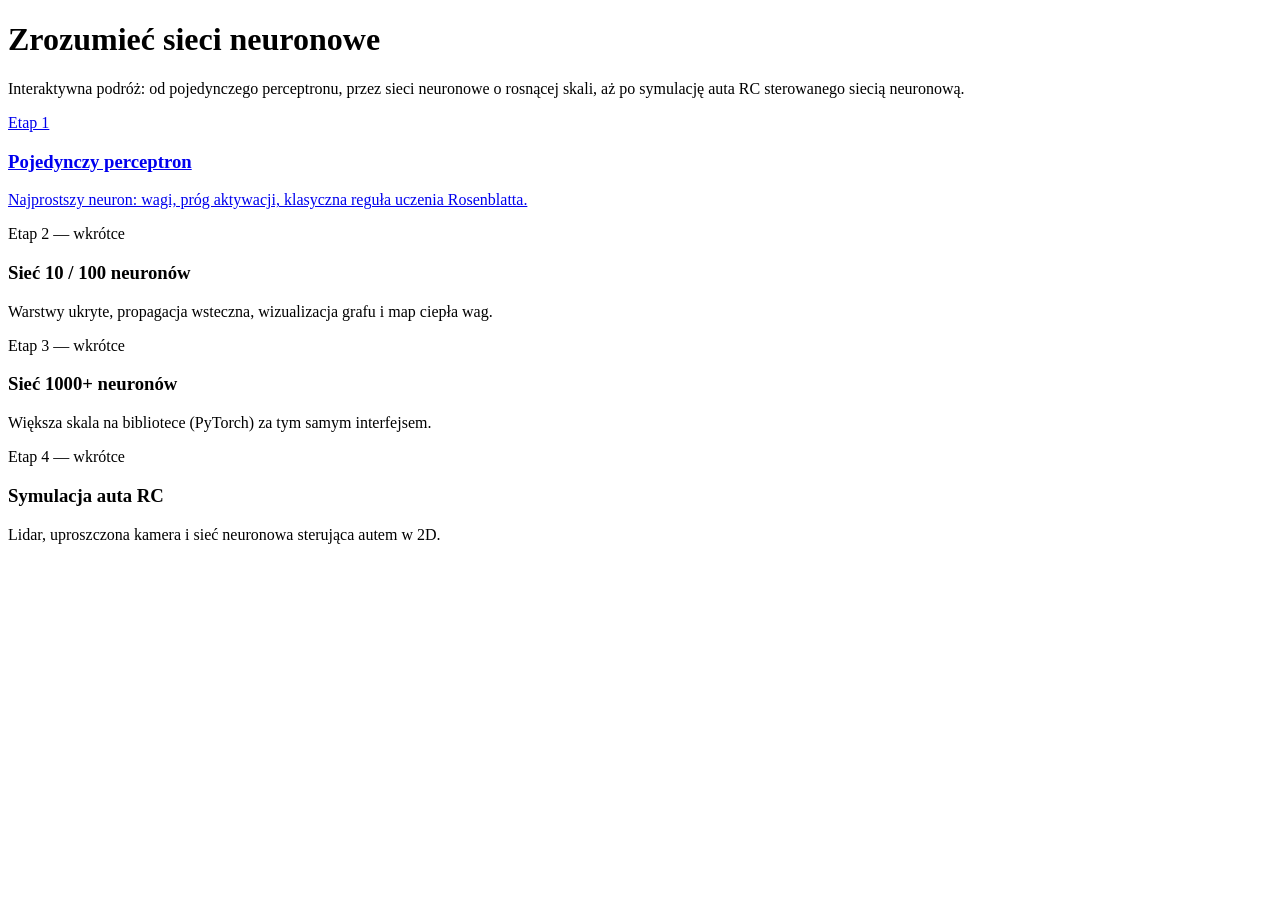
==== frontend/index.html @ ea2187f2 "Add Stage 1: single perceptron with interactive visualization Flask + NumPy backend implementing the" ====
<!doctype html>
<html lang="pl">
<head>
  <meta charset="UTF-8" />
  <meta name="viewport" content="width=device-width, initial-scale=1.0" />
  <title>Zrozumieć sieci neuronowe</title>
  <link rel="stylesheet" href="/css/style.css" />
</head>
<body>
  <header class="site-header">
    <h1>Zrozumieć sieci neuronowe</h1>
  </header>
  <main>
    <p>
      Interaktywna podróż: od pojedynczego perceptronu, przez sieci neuronowe
      o rosnącej skali, aż po symulację auta RC sterowanego siecią neuronową.
    </p>
    <div class="card-grid">
      <a class="card" href="/pages/perceptron.html">
        <span class="badge active">Etap 1</span>
        <h3>Pojedynczy perceptron</h3>
        <p>Najprostszy neuron: wagi, próg aktywacji, klasyczna reguła uczenia Rosenblatta.</p>
      </a>
      <div class="card card-disabled">
        <span class="badge">Etap 2 — wkrótce</span>
        <h3>Sieć 10 / 100 neuronów</h3>
        <p>Warstwy ukryte, propagacja wsteczna, wizualizacja grafu i map ciepła wag.</p>
      </div>
      <div class="card card-disabled">
        <span class="badge">Etap 3 — wkrótce</span>
        <h3>Sieć 1000+ neuronów</h3>
        <p>Większa skala na bibliotece (PyTorch) za tym samym interfejsem.</p>
      </div>
      <div class="card card-disabled">
        <span class="badge">Etap 4 — wkrótce</span>
        <h3>Symulacja auta RC</h3>
        <p>Lidar, uproszczona kamera i sieć neuronowa sterująca autem w 2D.</p>
      </div>
    </div>
  </main>
</body>
</html>
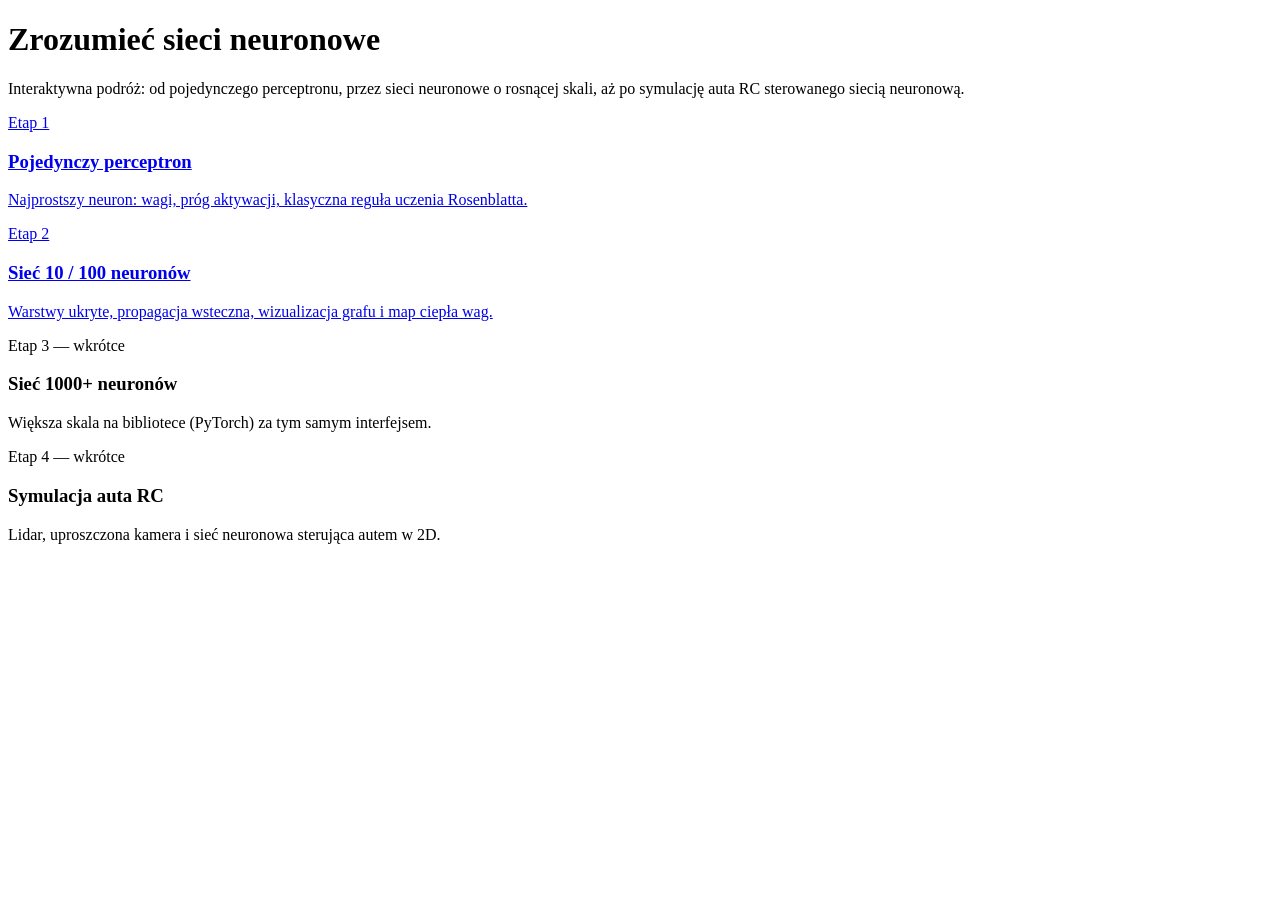
==== commit 5a59f1b4: "Add Stage 2: configurable multi-layer network playground Adds a generic MLP (nn/mlp.py) implemented " ====
--- a/frontend/index.html
+++ b/frontend/index.html
@@ -21,11 +21,11 @@
         <h3>Pojedynczy perceptron</h3>
         <p>Najprostszy neuron: wagi, próg aktywacji, klasyczna reguła uczenia Rosenblatta.</p>
       </a>
-      <div class="card card-disabled">
-        <span class="badge">Etap 2 — wkrótce</span>
+      <a class="card" href="/pages/network.html">
+        <span class="badge active">Etap 2</span>
         <h3>Sieć 10 / 100 neuronów</h3>
         <p>Warstwy ukryte, propagacja wsteczna, wizualizacja grafu i map ciepła wag.</p>
-      </div>
+      </a>
       <div class="card card-disabled">
         <span class="badge">Etap 3 — wkrótce</span>
         <h3>Sieć 1000+ neuronów</h3>
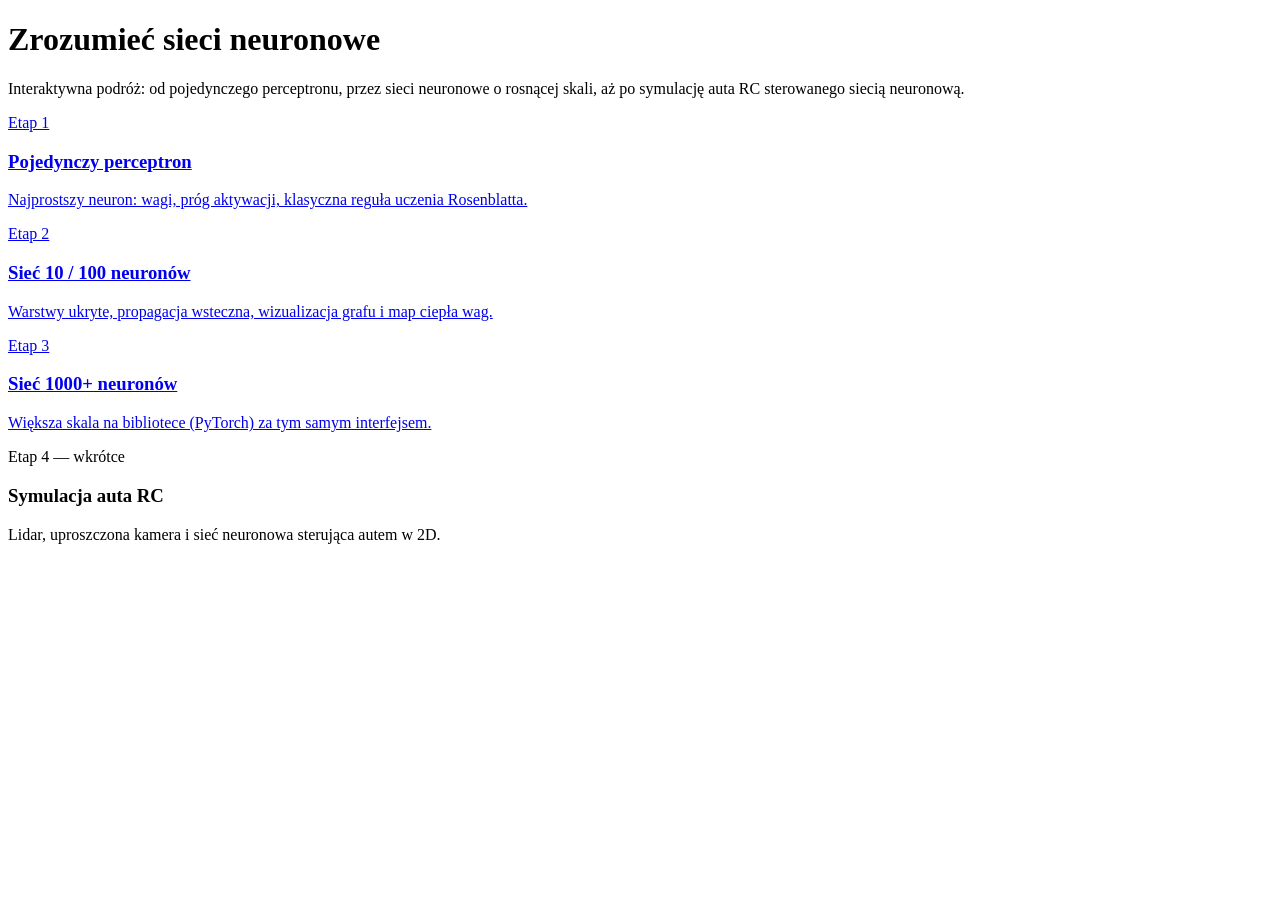
==== commit a99236c4: "Add Stage 3: PyTorch-backed MLP with automatic backend selection Adds TorchMLP with the same interfa" ====
--- a/frontend/index.html
+++ b/frontend/index.html
@@ -26,11 +26,11 @@
         <h3>Sieć 10 / 100 neuronów</h3>
         <p>Warstwy ukryte, propagacja wsteczna, wizualizacja grafu i map ciepła wag.</p>
       </a>
-      <div class="card card-disabled">
-        <span class="badge">Etap 3 — wkrótce</span>
+      <a class="card" href="/pages/network.html">
+        <span class="badge active">Etap 3</span>
         <h3>Sieć 1000+ neuronów</h3>
         <p>Większa skala na bibliotece (PyTorch) za tym samym interfejsem.</p>
-      </div>
+      </a>
       <div class="card card-disabled">
         <span class="badge">Etap 4 — wkrótce</span>
         <h3>Symulacja auta RC</h3>
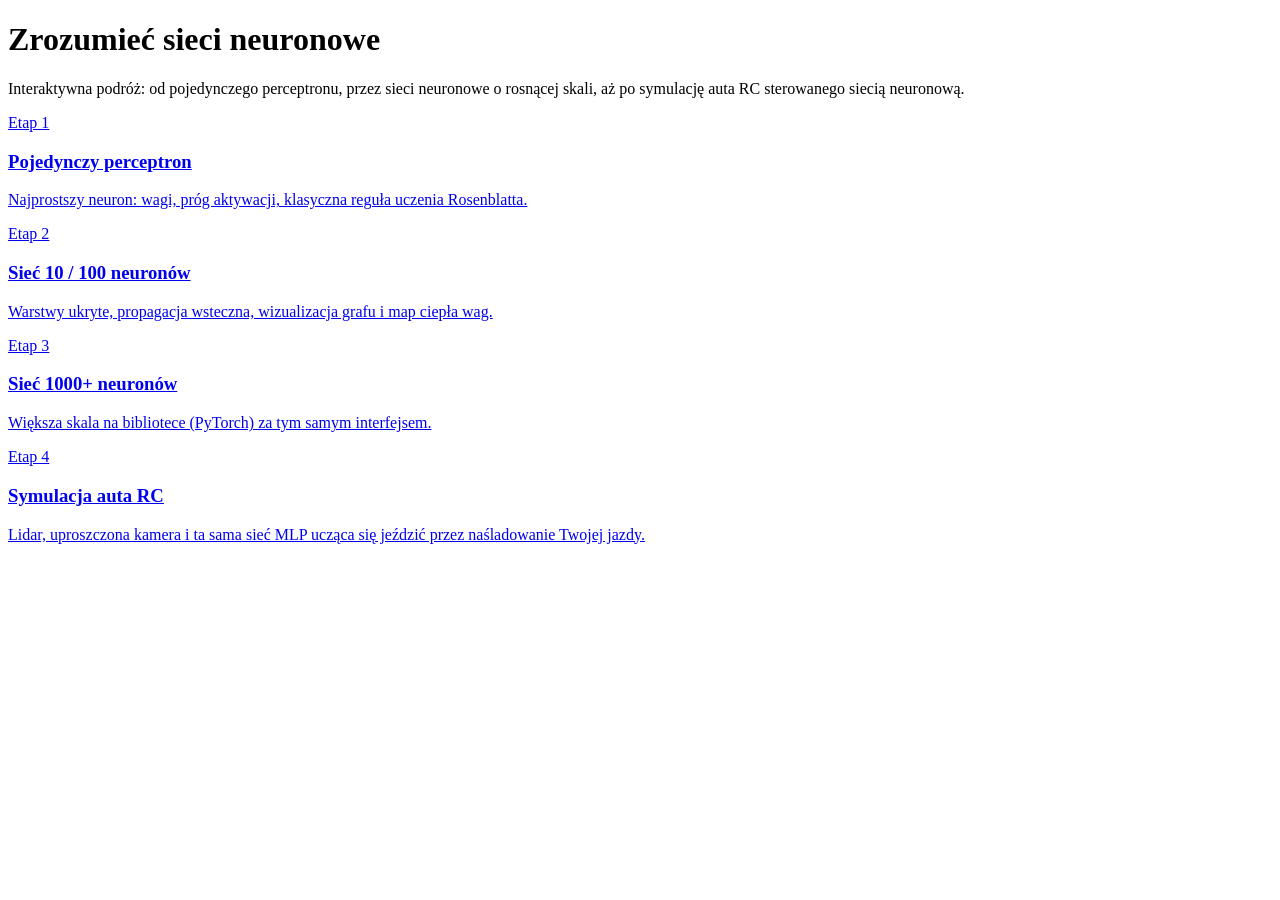
==== commit d6c86596: "Add Stage 4: 2D RC car simulation with lidar behavior cloning Car physics, lidar raycasting, and the" ====
--- a/frontend/index.html
+++ b/frontend/index.html
@@ -31,11 +31,11 @@
         <h3>Sieć 1000+ neuronów</h3>
         <p>Większa skala na bibliotece (PyTorch) za tym samym interfejsem.</p>
       </a>
-      <div class="card card-disabled">
-        <span class="badge">Etap 4 — wkrótce</span>
+      <a class="card" href="/pages/simulation.html">
+        <span class="badge active">Etap 4</span>
         <h3>Symulacja auta RC</h3>
-        <p>Lidar, uproszczona kamera i sieć neuronowa sterująca autem w 2D.</p>
-      </div>
+        <p>Lidar, uproszczona kamera i ta sama sieć MLP ucząca się jeździć przez naśladowanie Twojej jazdy.</p>
+      </a>
     </div>
   </main>
 </body>
